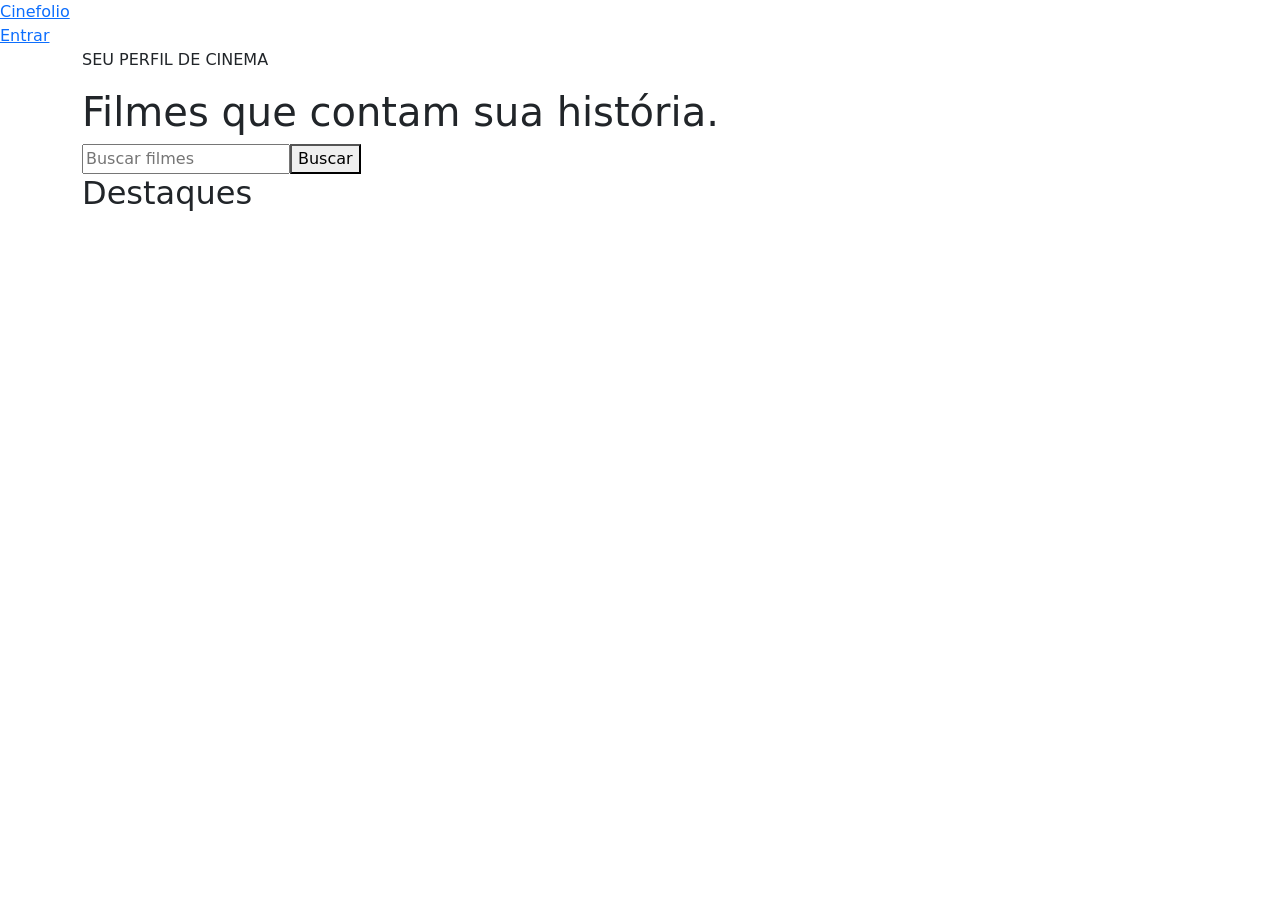
==== public/index.html @ 4ce52bc0 "feat: add Cinefolio academic MVP Provide SQLite-backed film profiles, standard-library HTTP API, TMD" ====
<!doctype html><html lang="pt-BR"><head><meta charset="utf-8"><meta name="viewport" content="width=device-width,initial-scale=1"><title>Cinefolio</title><link href="https://cdn.jsdelivr.net/npm/bootstrap@5.3.3/dist/css/bootstrap.min.css" rel="stylesheet"><link href="/css/app.css" rel="stylesheet"></head><body><nav><a class="brand" href="/index.html">Cinefolio</a><div><a class="auth-link" href="/login.html">Entrar</a><a id="logout" class="d-none" href="#">Sair</a></div></nav><main class="container page"><section class="intro"><p class="eyebrow">SEU PERFIL DE CINEMA</p><h1>Filmes que contam sua história.</h1><form id="search-form"><input name="q" required maxlength="100" placeholder="Buscar filmes"><button>Buscar</button></form></section><h2>Destaques</h2><section id="movie-results" class="poster-grid"></section></main><script src="/js/api.js"></script><script src="/js/nav.js"></script><script src="/js/search.js"></script></body></html>
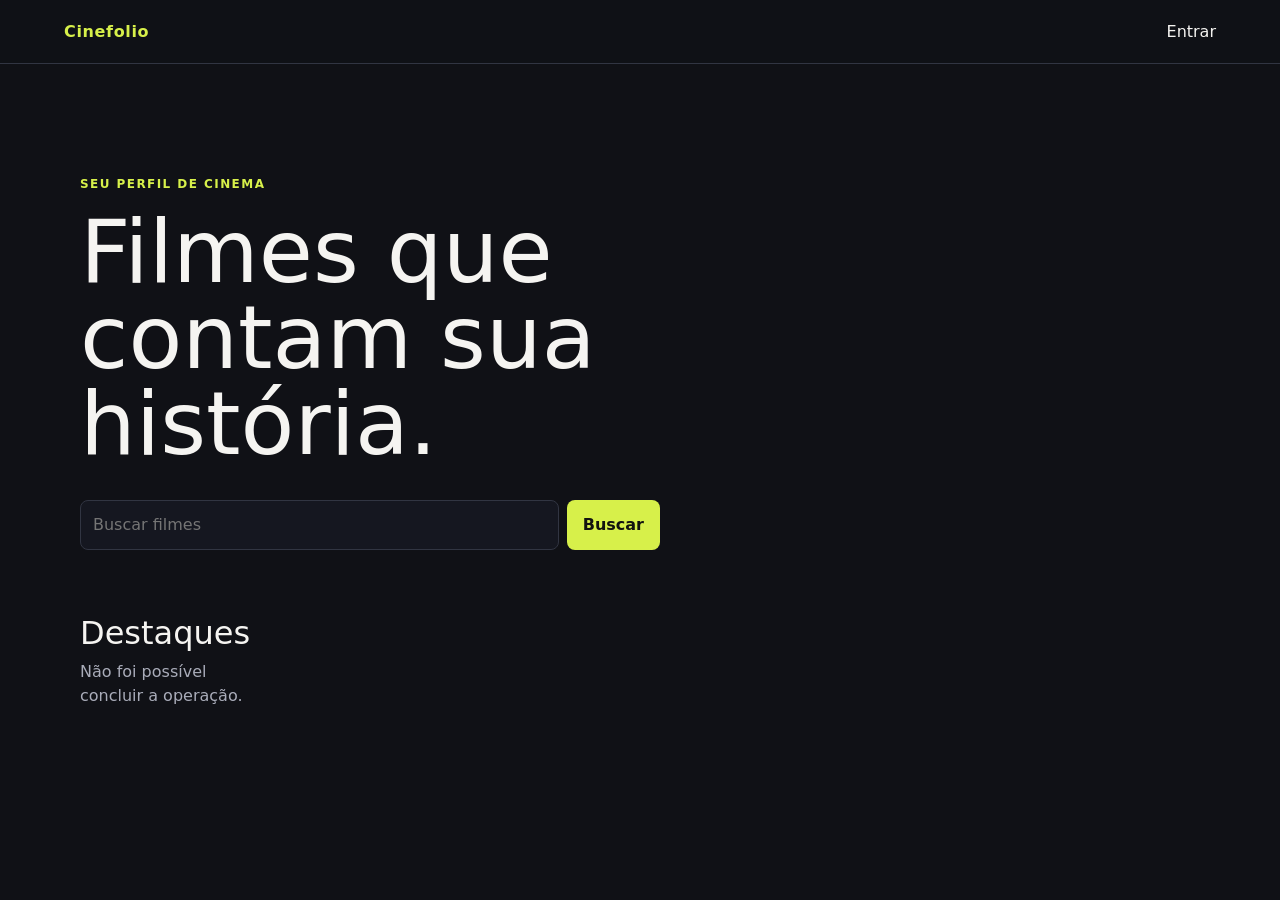
==== commit 31cfc5d8: "feat: improve client navigation and public profiles Route page navigation through shared helpers, gu" ====
--- a/public/index.html
+++ b/public/index.html
@@ -1 +1 @@
-<!doctype html><html lang="pt-BR"><head><meta charset="utf-8"><meta name="viewport" content="width=device-width,initial-scale=1"><title>Cinefolio</title><link href="https://cdn.jsdelivr.net/npm/bootstrap@5.3.3/dist/css/bootstrap.min.css" rel="stylesheet"><link href="/css/app.css" rel="stylesheet"></head><body><nav><a class="brand" href="/index.html">Cinefolio</a><div><a class="auth-link" href="/login.html">Entrar</a><a id="logout" class="d-none" href="#">Sair</a></div></nav><main class="container page"><section class="intro"><p class="eyebrow">SEU PERFIL DE CINEMA</p><h1>Filmes que contam sua história.</h1><form id="search-form"><input name="q" required maxlength="100" placeholder="Buscar filmes"><button>Buscar</button></form></section><h2>Destaques</h2><section id="movie-results" class="poster-grid"></section></main><script src="/js/api.js"></script><script src="/js/nav.js"></script><script src="/js/search.js"></script></body></html>+<!doctype html><html lang="pt-BR"><head><meta charset="utf-8"><meta name="viewport" content="width=device-width,initial-scale=1"><title>Cinefolio</title><link href="https://cdn.jsdelivr.net/npm/bootstrap@5.3.3/dist/css/bootstrap.min.css" rel="stylesheet"><link href="css/app.css" rel="stylesheet"></head><body><nav><a class="brand" href="index.html">Cinefolio</a><div><a class="auth-link" href="login.html">Entrar</a><a id="logout" class="d-none" href="#">Sair</a></div></nav><main class="container page"><section class="intro"><p class="eyebrow">SEU PERFIL DE CINEMA</p><h1>Filmes que contam sua história.</h1><form id="search-form"><input name="q" required maxlength="100" placeholder="Buscar filmes"><button>Buscar</button></form></section><h2>Destaques</h2><section id="movie-results" class="poster-grid"></section></main><script src="js/api.js"></script><script src="js/nav.js"></script><script src="js/search.js"></script></body></html>
--- a/public/css/app.css
+++ b/public/css/app.css
@@ -0,0 +1 @@
+:root{--bg:#101116;--surface:#1b1d27;--line:#313542;--text:#f5f4f1;--muted:#a9acb9;--accent:#d7f04a}*{box-sizing:border-box}body{margin:0;background:var(--bg);color:var(--text);font-family:system-ui,-apple-system,BlinkMacSystemFont,"Segoe UI",sans-serif}a{color:inherit;text-decoration:none}nav{height:64px;padding:0 5vw;display:flex;justify-content:space-between;align-items:center;border-bottom:1px solid var(--line);background:#101116e8;gap:1rem}.brand{font-weight:800;letter-spacing:.04em;color:var(--accent)}nav div{display:flex;gap:1rem}.page{width:min(1120px,90vw);margin:0 auto;padding:3rem 0 5rem}.intro{padding:7vh 0 4rem}.intro h1{font-size:clamp(2.5rem,7vw,5.5rem);line-height:.98;max-width:750px;margin:.5rem 0 2rem}.eyebrow{color:var(--accent);font-weight:bold;letter-spacing:.12em;font-size:.75rem}.intro form{display:flex;max-width:580px;gap:.5rem}input,textarea,select{width:100%;background:#151720;border:1px solid var(--line);border-radius:8px;color:var(--text);padding:.75rem;font:inherit}button{border:0;border-radius:8px;background:var(--accent);color:#121310;padding:.75rem 1rem;font-weight:800;cursor:pointer}.poster-grid{display:grid;grid-template-columns:repeat(2,minmax(0,1fr));gap:1rem}.poster-card{display:grid;align-content:start;gap:.35rem;overflow:hidden}.poster-card>a{display:grid;gap:.35rem;font-weight:650}.poster-card img{width:100%;aspect-ratio:2/3;object-fit:cover;border-radius:9px;background:var(--surface);transition:transform .2s}.poster-card:hover img{transform:scale(1.025)}.poster-card small,.muted{color:var(--muted)}.movie-rating{font-size:.8rem}.review-button{justify-self:start;padding:.4rem .65rem;font-size:.75rem;background:transparent;color:var(--accent);border:1px solid var(--accent)}.form-page{min-height:calc(100vh - 64px);display:grid;place-items:center;padding:2rem}.panel{display:grid;gap:1rem;width:min(100%,480px);padding:1.5rem;background:var(--surface);border:1px solid var(--line);border-radius:12px}.panel label{display:grid;gap:.4rem;color:var(--muted)}textarea{min-height:100px;resize:vertical}.form-message,#movie-message,#settings-message{min-height:1.3rem;color:#ffb4a9}.movie-hero{min-height:440px;background-size:cover;background-position:center;border-radius:12px;overflow:hidden;position:relative}.movie-hero>div{min-height:440px;display:flex;align-items:end;gap:1.5rem;padding:1.5rem;background:linear-gradient(transparent,#101116 90%)}.detail-poster{width:145px;aspect-ratio:2/3;object-fit:cover;border-radius:9px}.movie-hero section{max-width:650px}.movie-hero h1{font-size:clamp(2rem,5vw,4rem);margin:0}.movie-form{margin:2rem auto}.profile-header{min-height:320px;background:linear-gradient(#0004,#101116),var(--surface);background-size:cover;background-position:center;border-radius:12px;display:flex;align-items:end;padding:1.5rem}.profile-info{display:flex;gap:1rem;align-items:end}.avatar{width:110px;height:110px;object-fit:cover;border-radius:50%;border:4px solid var(--bg);background:var(--surface)}.profile-info h1{margin:0}.profile-info p{margin:.25rem 0}.stats{display:flex;gap:1rem;flex-wrap:wrap;color:var(--accent);font-size:.9rem}.section{margin-top:3rem}.section h2{font-size:1.25rem}.review-dialog{width:min(560px,calc(100% - 2rem));padding:2rem;border:1px solid var(--line);border-radius:12px;background:var(--surface);color:var(--text)}.review-dialog::backdrop{background:#000a}.review-dialog h2{margin:0 2rem .5rem 0}.review-dialog #review-content{white-space:pre-wrap;line-height:1.6}.dialog-close{position:absolute;top:1rem;right:1rem;background:transparent;color:var(--text);font-size:1.5rem;padding:.15rem .5rem}.d-none{display:none}.danger{background:#d75b57;color:white}.check{display:flex!important;align-items:center;gap:.5rem}.check input{width:auto}@media(min-width:600px){.poster-grid{grid-template-columns:repeat(4,minmax(0,1fr))}}@media(min-width:1000px){.poster-grid{grid-template-columns:repeat(6,minmax(0,1fr))}}@media(max-width:520px){.movie-hero>div{align-items:center}.detail-poster{width:110px}.profile-info{align-items:center}.avatar{width:78px;height:78px}.profile-header{padding:1rem}.intro form{flex-direction:column}}
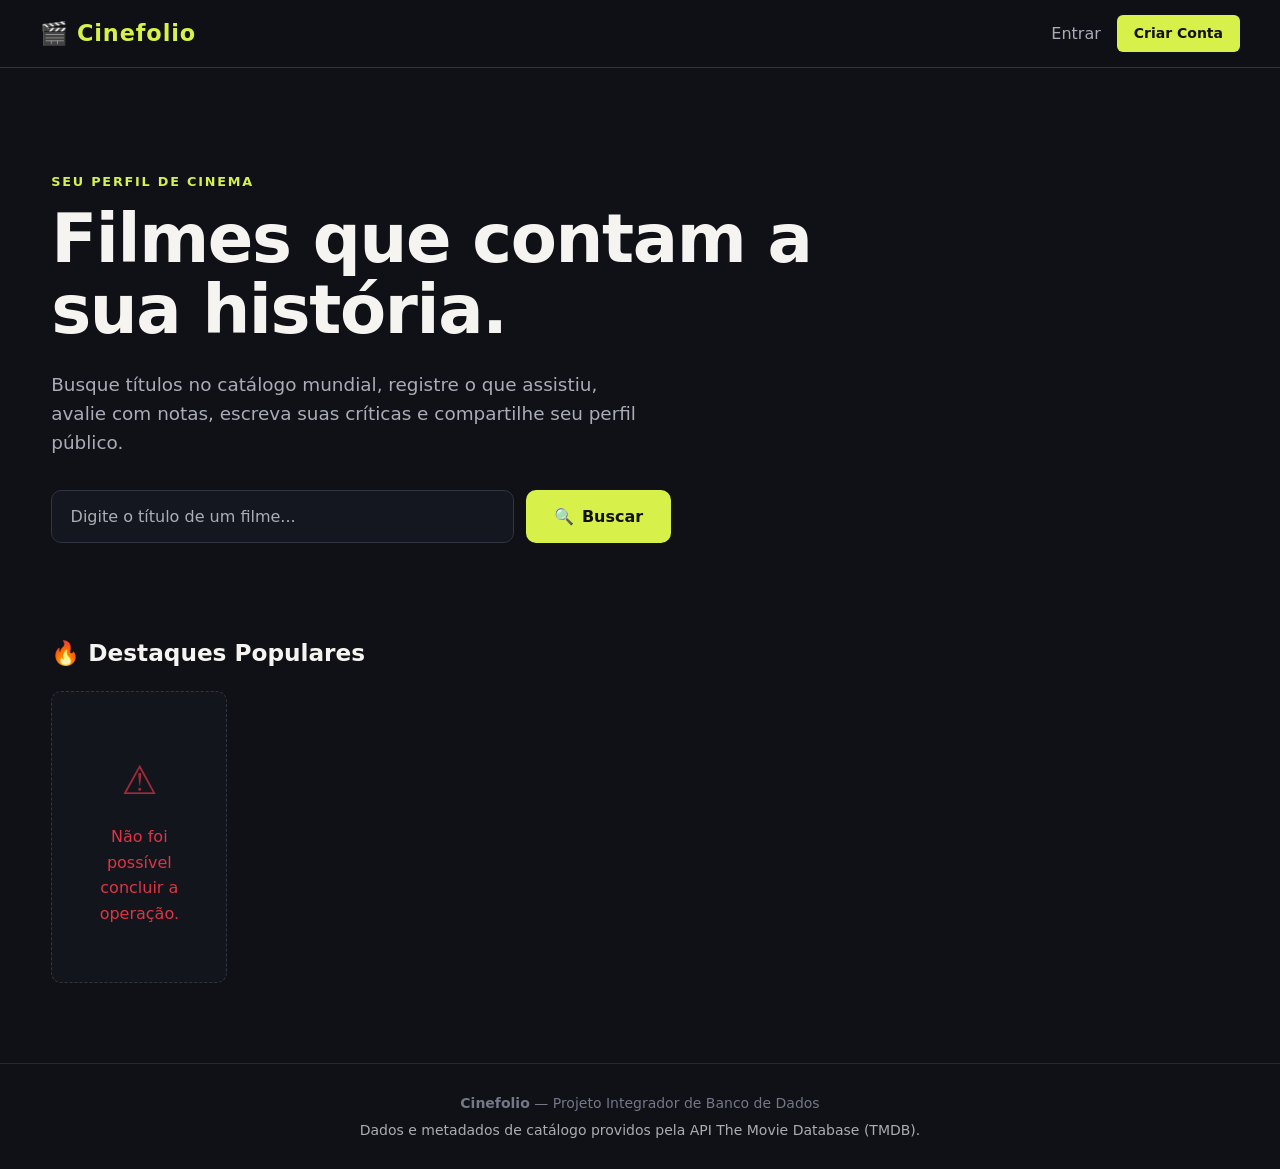
==== commit b40c4b44: "refactor" ====
--- a/public/index.html
+++ b/public/index.html
@@ -1 +1,95 @@
-<!doctype html><html lang="pt-BR"><head><meta charset="utf-8"><meta name="viewport" content="width=device-width,initial-scale=1"><title>Cinefolio</title><link href="https://cdn.jsdelivr.net/npm/bootstrap@5.3.3/dist/css/bootstrap.min.css" rel="stylesheet"><link href="css/app.css" rel="stylesheet"></head><body><nav><a class="brand" href="index.html">Cinefolio</a><div><a class="auth-link" href="login.html">Entrar</a><a id="logout" class="d-none" href="#">Sair</a></div></nav><main class="container page"><section class="intro"><p class="eyebrow">SEU PERFIL DE CINEMA</p><h1>Filmes que contam sua história.</h1><form id="search-form"><input name="q" required maxlength="100" placeholder="Buscar filmes"><button>Buscar</button></form></section><h2>Destaques</h2><section id="movie-results" class="poster-grid"></section></main><script src="js/api.js"></script><script src="js/nav.js"></script><script src="js/search.js"></script></body></html>+<!doctype html>
+<html lang="pt-BR" data-bs-theme="dark">
+<head>
+  <meta charset="utf-8">
+  <meta name="viewport" content="width=device-width, initial-scale=1">
+  <title>Cinefolio — Seu Perfil de Cinema</title>
+  <meta name="description" content="Plataforma pessoal para catalogar filmes, registrar notas, reviews e compartilhar seu perfil cinematográfico.">
+
+  <!-- Bootstrap 5 CSS -->
+  <link href="https://cdn.jsdelivr.net/npm/bootstrap@5.3.3/dist/css/bootstrap.min.css" rel="stylesheet">
+  <!-- Estilos Customizados -->
+  <link href="css/app.css" rel="stylesheet">
+</head>
+<body>
+  <!-- Barra de Navegação -->
+  <header>
+    <nav class="navbar navbar-expand-lg site-navbar">
+      <div class="container-fluid px-lg-4">
+        <a class="navbar-brand" href="index.html">
+          <span>🎬</span> Cinefolio
+        </a>
+        <button class="navbar-toggler" type="button" data-bs-toggle="collapse" data-bs-target="#mainNavbar" aria-controls="mainNavbar" aria-expanded="false" aria-label="Alternar navegação">
+          <span class="navbar-toggler-icon"></span>
+        </button>
+
+        <div class="collapse navbar-collapse" id="mainNavbar">
+          <div id="nav-auth-container" class="ms-auto">
+            <ul class="navbar-nav align-items-center gap-2">
+              <li class="nav-item">
+                <a class="nav-link auth-link" href="login.html">Entrar</a>
+              </li>
+              <li class="nav-item" id="nav-register-link">
+                <a class="btn btn-sm btn-nav-primary" href="register.html">Criar Conta</a>
+              </li>
+            </ul>
+          </div>
+        </div>
+      </div>
+    </nav>
+  </header>
+
+  <!-- Conteúdo Principal -->
+  <div class="main-wrapper">
+    <main class="page-container">
+      <!-- Seção Hero & Busca -->
+      <section class="hero-section">
+        <p class="hero-eyebrow">SEU PERFIL DE CINEMA</p>
+        <h1 class="hero-title">Filmes que contam a sua história.</h1>
+        <p class="hero-subtitle">
+          Busque títulos no catálogo mundial, registre o que assistiu, avalie com notas, escreva suas críticas e compartilhe seu perfil público.
+        </p>
+
+        <form id="search-form" class="search-form-hero" role="search">
+          <input
+            type="search"
+            name="q"
+            class="form-control"
+            placeholder="Digite o título de um filme..."
+            maxlength="100"
+            required
+            aria-label="Pesquisar filmes"
+          >
+          <button type="submit" class="btn btn-accent">
+            <span>🔍</span> Buscar
+          </button>
+        </form>
+      </section>
+
+      <!-- Grade de Filmes -->
+      <section>
+        <div class="section-heading">
+          <h2 id="section-title" class="section-title">🔥 Destaques Populares</h2>
+        </div>
+        <div id="movie-results" class="poster-grid">
+          <!-- Os cards de filmes são inseridos dinamicamente via JS -->
+        </div>
+      </section>
+    </main>
+  </div>
+
+  <!-- Rodapé -->
+  <footer class="site-footer">
+    <div class="container text-center">
+      <p class="mb-1"><strong>Cinefolio</strong> — Projeto Integrador de Banco de Dados</p>
+      <p class="mb-0 text-muted">Dados e metadados de catálogo providos pela API The Movie Database (TMDB).</p>
+    </div>
+  </footer>
+
+  <!-- Scripts -->
+  <script src="https://cdn.jsdelivr.net/npm/bootstrap@5.3.3/dist/js/bootstrap.bundle.min.js"></script>
+  <script src="js/api.js"></script>
+  <script src="js/nav.js"></script>
+  <script src="js/search.js"></script>
+</body>
+</html>
